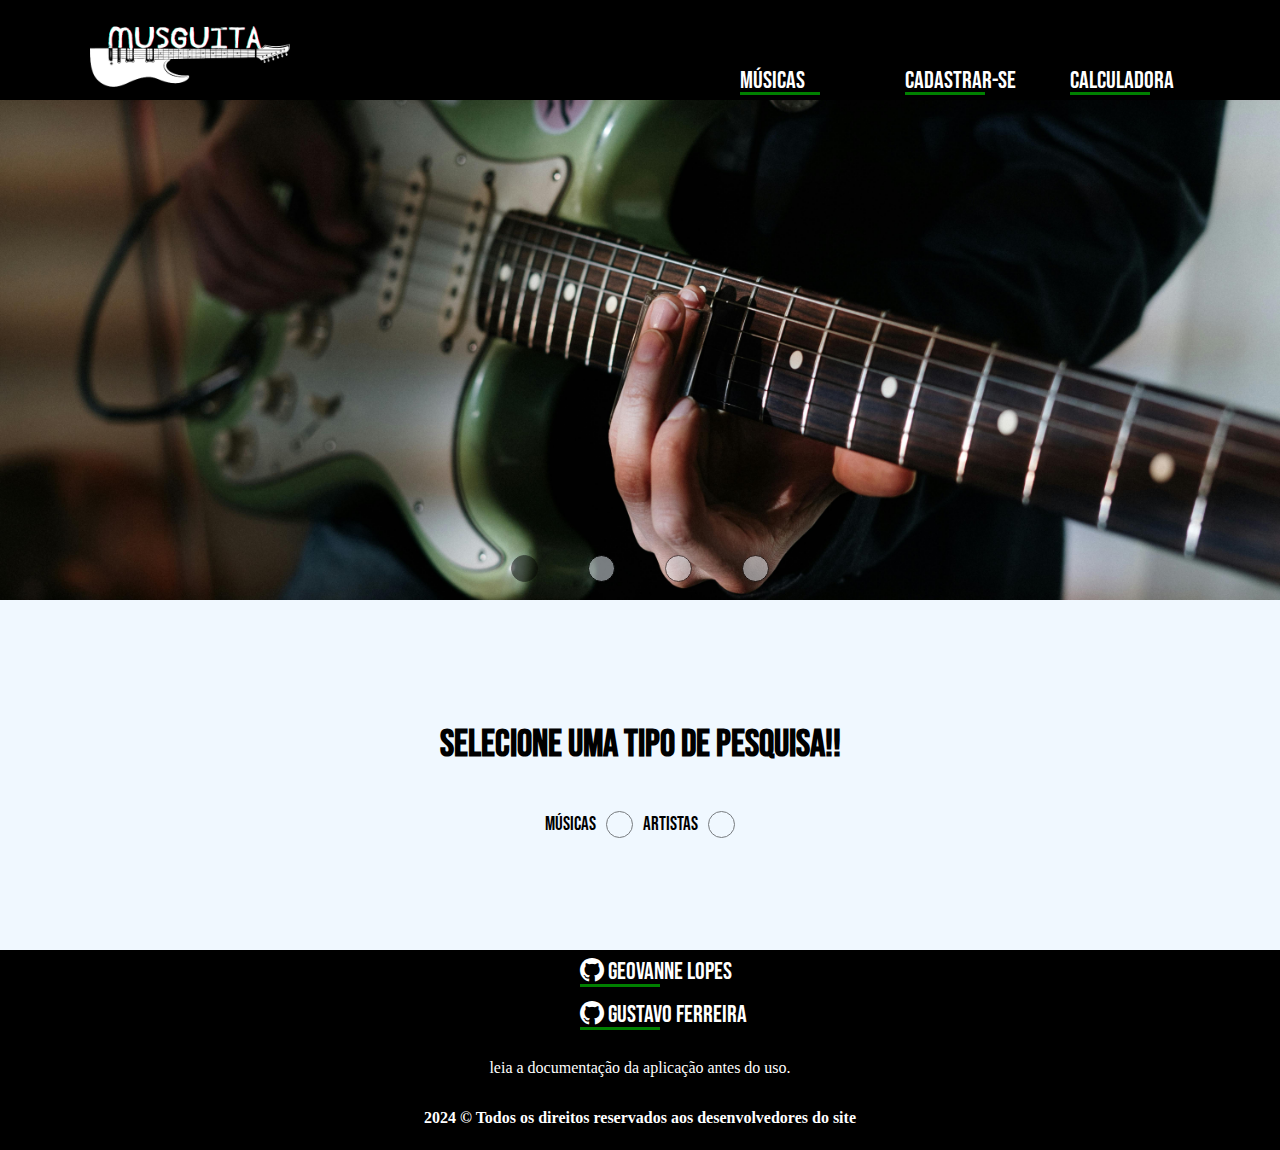
==== Projeto_TCC/Index.html @ fe265150 "Musguita(TCC)" ====
<!DOCTYPE html>
<html lang="en">
<head>
    <meta charset="UTF-8">
    <meta name="viewport" content="width=device-width, initial-scale=1.0">
    <title> Musguita </title>
    <link rel="shortcut icon" href="Imagens/icon/icon.png" type="image/x-icon">
    <link rel="stylesheet" href="./src/style-header.css">
    <link rel="stylesheet" href="./src/style-banner.css">
    <link rel="stylesheet" href="./src/style-main.css">
    <link rel="stylesheet" href="./src/style-footer.css">
    <link rel="stylesheet" href="./src/style-calculadora.css">
    <link rel="stylesheet" href="./src/style-info.css">
    <link rel="stylesheet" href="./src/style-favsection.css">

                                            <!-- Roboto -->
    <link rel="preconnect" href="https://fonts.googleapis.com"> <link rel="preconnect" href="https://fonts.gstatic.com" crossorigin> <link href="https://fonts.googleapis.com/css2?family=Roboto:ital,wght@0,100;0,300;0,400;0,500;0,700;0,900;1,100;1,300;1,400;1,500;1,700;1,900&display=swap" rel="stylesheet">



                                        <!-- Bebas Neue -->

    <link rel="preconnect" href="https://fonts.googleapis.com"> <link rel="preconnect" href="https://fonts.gstatic.com" crossorigin> <link href="https://fonts.googleapis.com/css2?family=Bebas+Neue&display=swap" rel="stylesheet">
    
    <link rel="stylesheet" href="https://cdn.jsdelivr.net/npm/bootstrap-icons@1.11.3/font/bootstrap-icons.min.css">

   

</head>
<body>
    <header>
        <!-- Cabeçalho -->
         <div id="botaocalculadora"></div>
        <div id="logo">  </div>
        <div id="botoes">
            <a class="link" href="#search"><div class="botao">Músicas</div></a>
            <a class="link" href="Cadastre-se.html" target="_blank"><div class="botao">Cadastrar-se</div></a>
            <a class="link" src="#" onclick="showcalculator()"><div class="botao">Calculadora</div></a>
        </div>

    </header>

    <!-- Banner automático interativo -->               
    <section id="banner">
        <div id="carousel">
            <div class="carousel-image"> </div>
            <div class="carousel-image"> </div>
            <div class="carousel-image"> </div>
            <div class="carousel-image"> </div>
            
            <div id="changeimg">
                <div class="check"></div>
                <div class="check"></div>
                <div class="check"></div>
                <div class="check"></div>
            </div>

        </div>
    </section>

    


    <main id="search">


        <div id="esquerda" class="left-init">
            <h1>Selecione uma tipo de pesquisa!!</h1>
            
            <div class="container">
                <p>Músicas</p>
                <div class="check"></div>
                <p>Artistas</p>
                <div class="check"></div>
            </div>
        </div>
        <div id="direita" class="right-init">
            <h1 id="txt">Qual música deseja pesquisar?</h1>
            <input type="text" id="artista-musica" placeholder="Artista">            
            <input type="text" id="musica-artista" placeholder="Música">
        </div>
        
    </main>

    <section id="info">
        <div id="picture">

        </div>
        <div id="text">

        </div>
        
    </section>

    <section id="favsection">

        <h2 id="title-fav">Lista de Favoritos</h2>

        <ol id="favorite-list">
            <button onclick="limpafav()">Limpar Favoritos</button>
        </ol>

    </section>

    <footer>

        <a href="https://github.com/Geohvanne" target="_blank"><div id="geoh" class="autores"><i class="bi bi-github"></i> Geovanne Lopes</div></a>
        <a href="https://github.com/Gustavoferreir4" target="_blank"><div id="gusta" class="autores"><i class="bi bi-github"></i> Gustavo Ferreira</div></a>
        <div id="info">
            <p>leia a documentação da aplicação antes do uso.</p>
            <p><strong>2024 © Todos os direitos reservados aos desenvolvedores do site</strong></p>
        </div>

    </footer>

    <div id="calculadora">
        <a href="#"><div id="fechar" onclick="closeCalculator()"><i class="bi bi-escape"></i></div></a>
        
        <div class="display">
            
        </div>
        <div class="keyboard">
            <div class="key" onclick="limpa()">C</div>
            <div class="key" onclick="type('^')">^</div>
            <div class="key" onclick="type('%')">%</div>
            <div class="key" onclick="type('/')">/</div>

            <div class="key" onclick="type(7)">7</div>
            <div class="key" onclick="type(8)">8</div>
            <div class="key" onclick="type(9)">9</div>
            <div class="key" onclick="type('*')">X</div>

            <div class="key" onclick="type(4)">4</div>
            <div class="key" onclick="type(5)">5</div>
            <div class="key" onclick="type(6)">6</div>
            <div class="key" onclick="type('-')">-</div>

            <div class="key" onclick="type(1)">1</div>
            <div class="key" onclick="type(2)">2</div>
            <div class="key" onclick="type(3)">3</div>
            <div class="key" onclick="type('+')">+</div>

            <div class="key" onclick="type('maismenos')">+/-</div>
            <div class="key" onclick="type(0)">0</div>
            <div class="key" onclick="type('.')">.</div>
            <div class="key" onclick="calculate()">=</div>
        </div>
    </div>
    
    <script src="./src/calculadora.js"></script>
    <script src="./src/main.js"></script>
    <script src="./src/banner.js"></script>
    <script src="src/favorite.js"></script>

   
</body>
</html>
---- Projeto_TCC/src/style-header.css ----
body{
    background-image:linear-gradient(grey, black);
    position: relative;
    display: flex;
    flex-direction: column;
    padding: 0px;
    margin: 0px;
    min-height: 1000px;
    color: white;

}

header{
    display: flex;
    position: relative;
    width: 100%;
    height: 100px;
    background-color: rgb(0, 0, 0);
    justify-content: space-between;
    align-items: end;

}


#logo{
    background-image: url('../Imagens/logo.png');
    background-repeat: no-repeat;
    background-size: cover;
    background-position: center;
    position: absolute;
    left: 90px;
    bottom: 5px;
    display: flex;
    justify-content: center;
    align-items: center;
    width: 200px;
    height: 80px;
    
}

#botoes{
    display: flex;
    margin: 0px 90px 5px 0px;
    width: 450px;
    height: 30px;
    /* background-color: blue; */
    justify-content: space-between;
    align-items: end;
}

#botao{
    display: flex;
    justify-content: center;
    align-items: center;
    width: 150px;
    height: 100px;
    font-family: Bebas Neue;
}

.link:hover{
    width: 130px;
    font-family: Bebas Neue;
    font-size: 1.7em;
    color: #00aa22;
    justify-content: center;
    transition: 100ms;
}


a, ol, ul>#botao{
    font-family: Bebas Neue;
    text-decoration: none;
    color: rgb(255, 255, 255);
    position: relative;
    width: 120px;
    font-size: 1.5em;
}


.link::after{
    content: '';
    height: 3px;
    background-color: #008000;
    position: absolute;
    bottom: 0px;
    width: 80px;
}


a:hover::after{
    background-image:green;
    transition: 1s;
    width: 120px;
}
---- Projeto_TCC/src/style-banner.css ----
#banner{
    display: flex;
    align-items: center;
    justify-content: center;
    width: 100%;
    height: 500px;
}

#carousel{
    display: flex;
    margin: auto;
    flex-direction: column;
    width: 100%;
    align-items: center;
}

#changeimg{
    display: flex;
    column-gap: 50px;
    position: relative;
    top: -45px;
}

.check{
    width: 25px;
    height: 25px;
    background-color: aliceblue;
    border: 0.5px solid black;
    border-radius: 100%;
    opacity: 50%;
}


.carousel-image{
    width: 100%;
    height: 500px;
    display: none;

}

.carousel-image:nth-child(1){
    background: url('../Imagens/banner/guitarra-banner1.jpg') no-repeat center / cover;

}
.carousel-image:nth-child(2){
    background: url('../Imagens/banner/baixo-banner.jpg') no-repeat center / cover;
}
.carousel-image:nth-child(3){
    background: url('../Imagens/banner/violas-banner.jpg') no-repeat center / cover;
}
.carousel-image:nth-child(4){
    background: url('../Imagens/banner/batera-guita-banner.jpg') no-repeat center / cover;
}
---- Projeto_TCC/src/style-main.css ----
main{
    background-color: aliceblue;
    width: 100%;
    height: 350px;
    color: black;
    display: flex;
    flex-direction: column;
    position: relative;
}
.left{
    position: absolute;
    left: 0px;
    background-color: aliceblue;
    color: black;
    font: normal 1.2rem Bebas Neue;
    width: 50%;
    height: 350px;
    display: flex;
    align-items: center;
    flex-direction: column;    
    justify-content: center;
}

.right{
    position: absolute;
    right: 0px;
    background-color: black;
    color: white;
    font: normal 1.2rem Bebas Neue;
    width: 50%;
    height: 350px;
    display: flex;
    align-items: center;
    flex-direction: column;
    justify-content: center;
}

.left::after{
    transition: 1s;
    content: '';
}

#musica-artista{
    font: normal 2em courier;
}

#artista-musica{
    font: normal 2em courier;
    margin: 0px 0px 5px 0px;
}

.container{
    display: flex;
    align-items: center;
    column-gap: 10px;
    font: normal 1.2rem Bebas Neue;
}


.left-init{
    position: absolute;
    left: 0px;
    background-color: aliceblue;
    color: black;
    font: normal 1.2rem Bebas Neue;
    width: 100%;
    height: 350px;
    display: flex;
    align-items: center;
    flex-direction: column;    
    justify-content: center;
}

.right-init{
    display: none;
}
---- Projeto_TCC/src/style-footer.css ----
footer{
    display: flex;
    flex-direction: column;
    justify-content: space-around; 
    align-items: center;
    height: 200px;
    background-color: rgb(0, 0, 0);
    color: white;
    width: 100%;
}
.autores::after{
    content: '';
    height: 3px;
    background-color: green;
    position: absolute;
    left: 0px;
    bottom: 0px;
    width: 80px;
    }

.autores{
    width: 200px;
    height: 30px;
}
#gusta:hover:after{
    width: 163px;
    transition: 1s;
}

#geoh:hover:after{
    width: 150px;   
    transition: 1s;
}
#textos{
    font-family: Bebas Neue;
    display: flex;
    justify-content: center;
    align-items: center;
}


.autores:hover{
 color: green;
}

#info{
    display: flex;
    flex-direction: column ;
    justify-content: center;
    align-items: center;
}
---- Projeto_TCC/src/style-calculadora.css ----
#calculadora{
    background-color: rgb(105, 105, 105);
    position: inherit;
    display: none;
    flex-direction: column;
    justify-content: center;
    min-width: 300px;
    min-height: 100px;
    border: 1px solid black;
    border-radius: 20px;
    /* padding: 10px; */
    max-width: 320px;
}


.display{
    height: 90px;
    background-color: rgb(170, 170, 170);
    color: rgb(0, 0, 0);
    /* border: 2px solid rgba(97, 97, 97, 0.807); */
    display: flex;
    align-items: end;
    justify-content: end;
    font: normal 2rem roboto;
    padding-right: 20px;
    flex-direction: column;
    border-radius: 20px 20px 0px 0px;

}

.display>p{
    font: normal 0.8em roboto;
    text-align: end;
}

.keyboard{
    display: flex;
    flex-wrap: wrap;
    width: 300px;
    row-gap: 10px;
    column-gap: 20px;
    justify-content: center;
    align-items: center;
    height: 400px;
    padding: 10px;
}

.key{
    width: 50px;
    height: 50px;
    border: 1px solid black;
    display: flex;
    align-items: center;
    justify-content: center;
    border-radius: 5px;
    color: white;
    background-color: rgb(143, 143, 143);
    font-family: roboto;
}

.key:hover{
    transition: 60ms;
    font-size: 1.5em;
    /* background-color: rgb(87, 87, 87); */
    color: rgb(0, 0, 0);
}

.key:nth-child(2){
    border: none;
    display: flex;
    border: 1px solid black;
    border-radius: 5px;
}

.key:nth-child(2)>div{
    width: 25px;
    height: 50px;
    display: flex;
    align-items: center;
    justify-content: center;
}
.key:nth-child(2)>div:hover{
    background-color: black;
    color: white;
}

#fechar{
    display: flex;
    position: absolute;
    justify-content: center;
    align-items: center;
    background-color: red;
    color: white;
    width: 20px;
    height: 20px;
    font-family: Bebas Neue;
    border-radius: 3px;
    top: -30px;
    left: 380px;
    font-size: 0.5em;
}
#fechar:hover{
    width: 23px;
    height: 23px;
    border-radius: 0px;
    transition: 0.5s;
}
---- Projeto_TCC/src/style-info.css ----
#info{
    display: flex;
    align-items: center;
    justify-content: center;
}

#text{
    display: flex;
    flex-direction: column;
    align-items: center;
    width: 800px;
}

.artist-name{
    color: green;
    font: normal 4em Bebas Neue;
    margin: 10px;
}  


.artist-info{
    width: 1200px;
    text-align: justify;
    font: bold 1.2rem roboto;
}

.artist-songs{
    width: 1200px;
}

#lyrics{
    width: auto;
    font: bold 1.2rem roboto;
}



.title{
    font: normal 2em bebas neue;
    margin-bottom: 10px;
}


.info-buttons{
    margin: 10px;
    row-gap: 10px;
}

#translation, #add-favorite{
    border-radius: 5px;
    background-color: green;
    color: white;
    font: normal 1.3em bebas neue;
    border: none;
}
---- Projeto_TCC/src/style-favsection.css ----
#favsection{
    display: none;
    width: 100%;
    background-color: aliceblue;
    border-bottom: 1px solid black;
    justify-content: center;
    align-items: center;
    flex-direction: column;
    color: black;
    min-height: 100px;
}

#title-fav{
    font: bold 2.3em bebas neue;
    margin: 0px;
}

#favorite-list{
    color: black;
    min-width: 500px;
    display: flex;
    justify-content: center;
    align-items: center;
    flex-direction: column;
}

#favorite-list>li{
    width: 300px;
    margin: 3px 0px;
    display: flex;
    align-items: center;    
}


.remove-item{
    position: absolute;
    right: 20px;
    color: green;
    background-color: aliceblue;
    border: none;
    font-size: 1em;
}
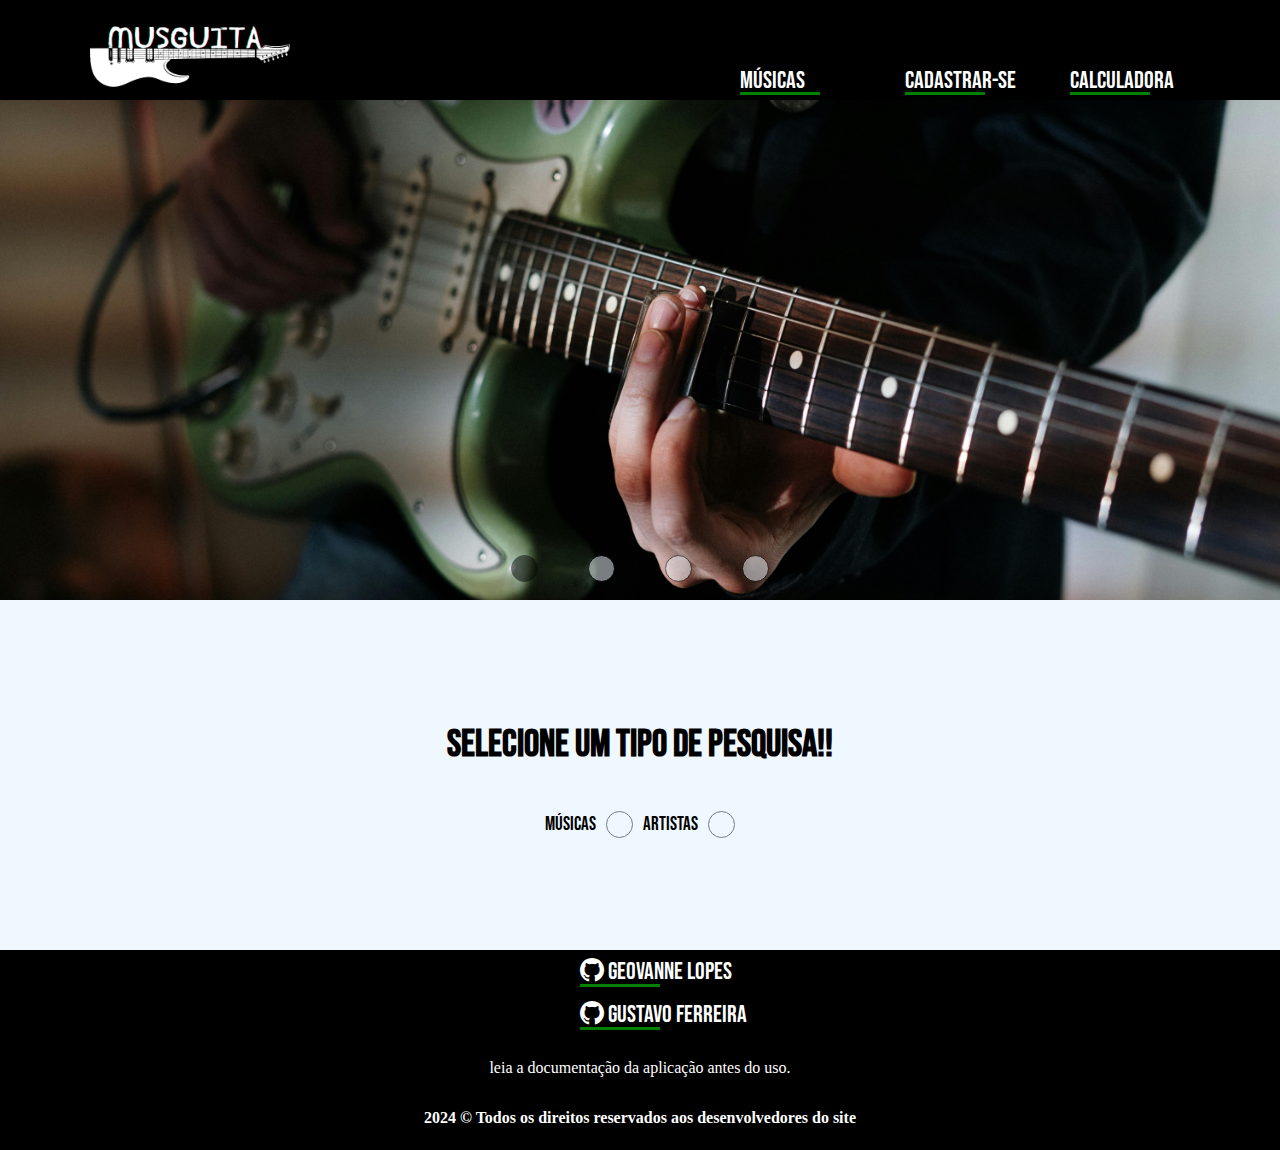
==== commit bb7336e8: "Update Index.html" ====
--- a/Projeto_TCC/Index.html
+++ b/Projeto_TCC/Index.html
@@ -65,7 +65,7 @@
 
 
         <div id="esquerda" class="left-init">
-            <h1>Selecione uma tipo de pesquisa!!</h1>
+            <h1>Selecione um tipo de pesquisa!!</h1>
             
             <div class="container">
                 <p>Músicas</p>
@@ -154,4 +154,4 @@
 
    
 </body>
-</html>+</html>
